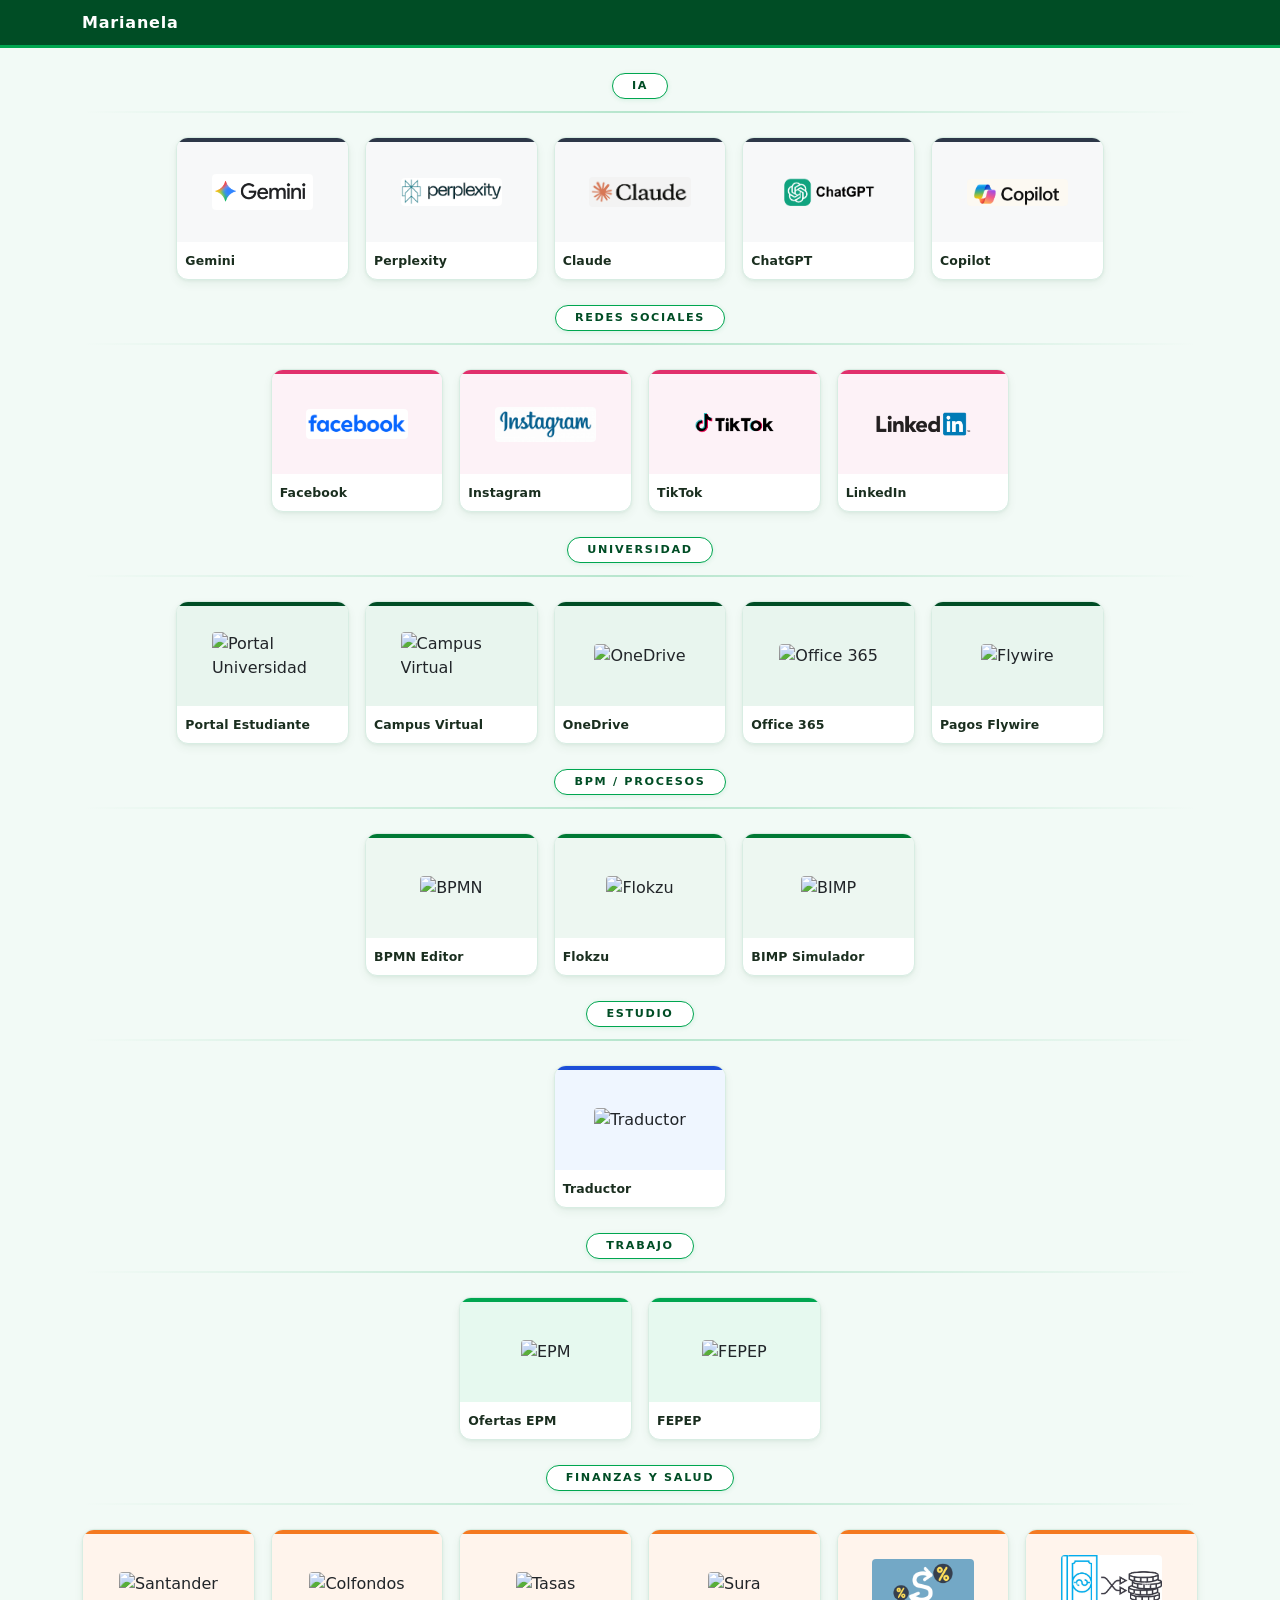
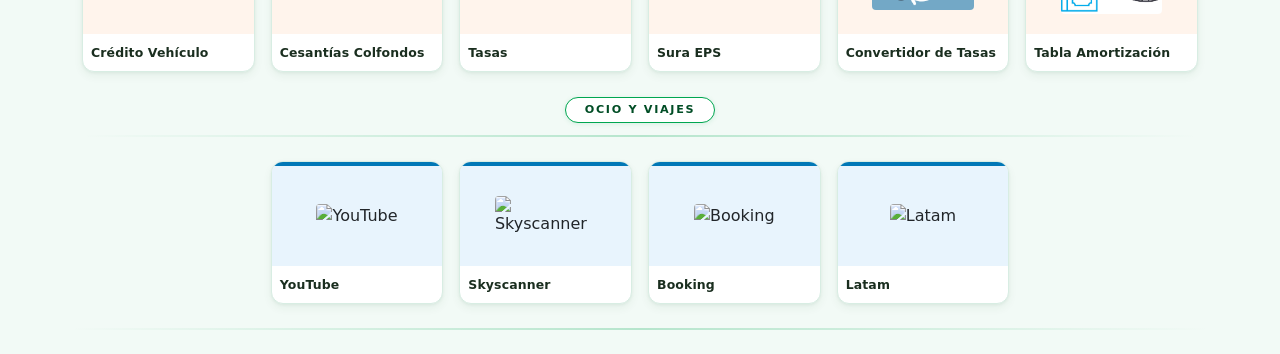
==== index.html @ f3ecce14 "Deploy Links Marianela to GitHub Pages Co-Authored-By: Claude Sonnet 4.6 <noreply@anthropic.com>" ====
<!DOCTYPE html>
<html lang="es">

<head>
    <meta charset="utf-8" />
    <meta name="viewport" content="width=device-width, initial-scale=1" />
    <title>Links Marianela</title>
    <link rel="stylesheet" href="https://cdn.jsdelivr.net/npm/bootstrap@5.2.2/dist/css/bootstrap.min.css"
        integrity="sha384-Zenh87qX5JnK2Jl0vWa8Ck2rdkQ2Bzep5IDxbcnCeuOxjzrPF/et3URy9Bv1WTRi"
        crossorigin="anonymous" />
    <link rel="stylesheet" href="estilos/estilos.css" />
</head>

<body>
    <header>
        <nav class="navbar bg-light">
            <div class="container">
                <a class="navbar-brand" href="#">
                    <h6>Marianela</h6>
                </a>
            </div>
        </nav>
    </header>

    <!-- 1. IA -->
    <div class="container">
        <div class="seccion-titulo text-center my-4">
            <h2>IA</h2>
            <hr class="separador">
        </div>
    </div>
    <div class="container">
        <div class="row g-3 justify-content-center seccion-ia">
            <div class="col-6 col-sm-4 col-md-3 col-lg-2">
                <div class="solucion">
                    <a target="_blank" href="https://gemini.google.com/app">
                        <div class="img-area"><img src="img/gemini.png" alt="Gemini" /></div>
                        <p>Gemini</p>
                    </a>
                </div>
            </div>
            <div class="col-6 col-sm-4 col-md-3 col-lg-2">
                <div class="solucion">
                    <a target="_blank" href="https://www.perplexity.ai/">
                        <div class="img-area"><img src="img/perplexity.png" alt="Perplexity" /></div>
                        <p>Perplexity</p>
                    </a>
                </div>
            </div>
            <div class="col-6 col-sm-4 col-md-3 col-lg-2">
                <div class="solucion">
                    <a target="_blank" href="https://claude.ai/new">
                        <div class="img-area"><img src="img/claude.png" alt="Claude" /></div>
                        <p>Claude</p>
                    </a>
                </div>
            </div>
            <div class="col-6 col-sm-4 col-md-3 col-lg-2">
                <div class="solucion">
                    <a target="_blank" href="https://chatgpt.com/">
                        <div class="img-area"><img src="img/chatgpt.png" alt="ChatGPT" /></div>
                        <p>ChatGPT</p>
                    </a>
                </div>
            </div>
            <div class="col-6 col-sm-4 col-md-3 col-lg-2">
                <div class="solucion">
                    <a target="_blank" href="https://m365.cloud.microsoft/chat/?fromcode=cmc&amp;redirectid=66C215AB0ACD4EC8BF19476D62A313FF&amp;auth=2&amp;internalredirect=CCM">
                        <div class="img-area"><img src="img/copilot.png" alt="Copilot" /></div>
                        <p>Copilot</p>
                    </a>
                </div>
            </div>
        </div>
    </div>

    <!-- 2. REDES SOCIALES -->
    <div class="container">
        <div class="seccion-titulo text-center my-4">
            <h2>Redes Sociales</h2>
            <hr class="separador">
        </div>
    </div>
    <div class="container">
        <div class="row g-3 justify-content-center seccion-redes">
            <div class="col-6 col-sm-4 col-md-3 col-lg-2">
                <div class="solucion">
                    <a target="_blank" href="https://www.facebook.com/">
                        <div class="img-area"><img src="img/facebook.png" alt="Facebook" /></div>
                        <p>Facebook</p>
                    </a>
                </div>
            </div>
            <div class="col-6 col-sm-4 col-md-3 col-lg-2">
                <div class="solucion">
                    <a target="_blank" href="https://www.instagram.com/">
                        <div class="img-area"><img src="img/instagram.png" alt="Instagram" /></div>
                        <p>Instagram</p>
                    </a>
                </div>
            </div>
            <div class="col-6 col-sm-4 col-md-3 col-lg-2">
                <div class="solucion">
                    <a target="_blank" href="https://www.tiktok.com/">
                        <div class="img-area"><img src="img/tiktok.png" alt="TikTok" /></div>
                        <p>TikTok</p>
                    </a>
                </div>
            </div>
            <div class="col-6 col-sm-4 col-md-3 col-lg-2">
                <div class="solucion">
                    <a target="_blank" href="https://www.linkedin.com/feed/">
                        <div class="img-area"><img src="img/linkedin.png" alt="LinkedIn" /></div>
                        <p>LinkedIn</p>
                    </a>
                </div>
            </div>
        </div>
    </div>

    <!-- 3. UNIVERSIDAD -->
    <div class="container">
        <div class="seccion-titulo text-center my-4">
            <h2>Universidad</h2>
            <hr class="separador">
        </div>
    </div>
    <div class="container">
        <div class="row g-3 justify-content-center seccion-universidad">
            <div class="col-6 col-sm-4 col-md-3 col-lg-2">
                <div class="solucion">
                    <a target="_blank" href="#">
                        <div class="img-area"><img src="img/portal.png" alt="Portal Universidad" /></div>
                        <p>Portal Estudiante</p>
                    </a>
                </div>
            </div>
            <div class="col-6 col-sm-4 col-md-3 col-lg-2">
                <div class="solucion">
                    <a target="_blank" href="#">
                        <div class="img-area"><img src="img/campus.png" alt="Campus Virtual" /></div>
                        <p>Campus Virtual</p>
                    </a>
                </div>
            </div>
            <div class="col-6 col-sm-4 col-md-3 col-lg-2">
                <div class="solucion">
                    <a target="_blank" href="#">
                        <div class="img-area"><img src="img/onedrive.png" alt="OneDrive" /></div>
                        <p>OneDrive</p>
                    </a>
                </div>
            </div>
            <div class="col-6 col-sm-4 col-md-3 col-lg-2">
                <div class="solucion">
                    <a target="_blank" href="https://login.microsoftonline.com/common/oauth2/v2.0/authorize?client_id=9199bf20-a13f-4107-85dc-02114787ef48&amp;scope=https%3A%2F%2Foutlook.office.com%2F.default%20openid%20profile%20offline_access&amp;redirect_uri=https%3A%2F%2Foutlook.office365.com%2Fmail%2F&amp;response_mode=fragment&amp;client_info=1&amp;prompt=select_account">
                        <div class="img-area"><img src="img/office365.png" alt="Office 365" /></div>
                        <p>Office 365</p>
                    </a>
                </div>
            </div>
            <div class="col-6 col-sm-4 col-md-3 col-lg-2">
                <div class="solucion">
                    <a target="_blank" href="https://app.flywire.com/">
                        <div class="img-area"><img src="img/flywire.png" alt="Flywire" /></div>
                        <p>Pagos Flywire</p>
                    </a>
                </div>
            </div>
        </div>
    </div>

    <!-- 3. BPM / PROCESOS -->
    <div class="container">
        <div class="seccion-titulo text-center my-4">
            <h2>BPM / Procesos</h2>
            <hr class="separador">
        </div>
    </div>
    <div class="container">
        <div class="row g-3 justify-content-center seccion-bpm">
            <div class="col-6 col-sm-4 col-md-3 col-lg-2">
                <div class="solucion">
                    <a target="_blank" href="https://demo.bpmn.io/">
                        <div class="img-area"><img src="img/bpmn.png" alt="BPMN" /></div>
                        <p>BPMN Editor</p>
                    </a>
                </div>
            </div>
            <div class="col-6 col-sm-4 col-md-3 col-lg-2">
                <div class="solucion">
                    <a target="_blank" href="https://app.flokzu.com/">
                        <div class="img-area"><img src="img/flokzu.png" alt="Flokzu" /></div>
                        <p>Flokzu</p>
                    </a>
                </div>
            </div>
            <div class="col-6 col-sm-4 col-md-3 col-lg-2">
                <div class="solucion">
                    <a target="_blank" href="https://bimp.cs.ut.ee/">
                        <div class="img-area"><img src="img/bimp.png" alt="BIMP" /></div>
                        <p>BIMP Simulador</p>
                    </a>
                </div>
            </div>
        </div>
    </div>

    <!-- 4. ESTUDIO -->
    <div class="container">
        <div class="seccion-titulo text-center my-4">
            <h2>Estudio</h2>
            <hr class="separador">
        </div>
    </div>
    <div class="container">
        <div class="row g-3 justify-content-center seccion-estudio">
            <div class="col-6 col-sm-4 col-md-3 col-lg-2">
                <div class="solucion">
                    <a target="_blank" href="https://translate.google.com/?sl=en&amp;tl=es&amp;op=translate">
                        <div class="img-area"><img src="img/traductor.png" alt="Traductor" /></div>
                        <p>Traductor</p>
                    </a>
                </div>
            </div>
        </div>
    </div>

    <!-- 5. TRABAJO -->
    <div class="container">
        <div class="seccion-titulo text-center my-4">
            <h2>Trabajo</h2>
            <hr class="separador">
        </div>
    </div>
    <div class="container">
        <div class="row g-3 justify-content-center seccion-trabajo">
            <div class="col-6 col-sm-4 col-md-3 col-lg-2">
                <div class="solucion">
                    <a target="_blank" href="https://hbcp.fa.us2.oraclecloud.com/hcmUI/CandidateExperience/es/sites/CX_1/jobs?mode=location">
                        <div class="img-area"><img src="img/epm.png" alt="EPM" /></div>
                        <p>Ofertas EPM</p>
                    </a>
                </div>
            </div>
            <div class="col-6 col-sm-4 col-md-3 col-lg-2">
                <div class="solucion">
                    <a target="_blank" href="https://www.fepep.com.co/mis-transacciones/portal-privado">
                        <div class="img-area"><img src="img/fepep.png" alt="FEPEP" /></div>
                        <p>FEPEP</p>
                    </a>
                </div>
            </div>
        </div>
    </div>

    <!-- 6. FINANZAS Y SALUD -->
    <div class="container">
        <div class="seccion-titulo text-center my-4">
            <h2>Finanzas y Salud</h2>
            <hr class="separador">
        </div>
    </div>
    <div class="container">
        <div class="row g-3 justify-content-center seccion-finanzas">
            <div class="col-6 col-sm-4 col-md-3 col-lg-2">
                <div class="solucion">
                    <a target="_blank" href="https://www.santanderconsumer.com.co/">
                        <div class="img-area"><img src="img/santander.png" alt="Santander" /></div>
                        <p>Crédito Vehículo</p>
                    </a>
                </div>
            </div>
            <div class="col-6 col-sm-4 col-md-3 col-lg-2">
                <div class="solucion">
                    <a target="_blank" href="https://www.colfondos.com.co/dxp/acceso-de-usuarios">
                        <div class="img-area"><img src="img/colfondos.png" alt="Colfondos" /></div>
                        <p>Cesantías Colfondos</p>
                    </a>
                </div>
            </div>
            <div class="col-6 col-sm-4 col-md-3 col-lg-2">
                <div class="solucion">
                    <a target="_blank" href="https://www.google.com/search?q=tasa+dolar">
                        <div class="img-area"><img src="img/tasas.png" alt="Tasas" /></div>
                        <p>Tasas</p>
                    </a>
                </div>
            </div>
            <div class="col-6 col-sm-4 col-md-3 col-lg-2">
                <div class="solucion">
                    <a target="_blank" href="https://login.sura.com/sso/servicelogin.aspx?continueTo=https%3A%2F%2Fportaleeps.epssura.com%2FServiciosUnClick%2F&amp;service=epssura">
                        <div class="img-area"><img src="img/sura.png" alt="Sura" /></div>
                        <p>Sura EPS</p>
                    </a>
                </div>
            </div>
            <div class="col-6 col-sm-4 col-md-3 col-lg-2">
                <div class="solucion">
                    <a target="_blank" href="https://insolvenciacolombia.com/tasa_interes-htm/">
                        <div class="img-area"><img src="img/convertidor-tasas.png" alt="Convertidor de tasas" /></div>
                        <p>Convertidor de Tasas</p>
                    </a>
                </div>
            </div>
            <div class="col-6 col-sm-4 col-md-3 col-lg-2">
                <div class="solucion">
                    <a target="_blank" href="https://www.dinkytown.net/java/SPSimpleLoan.html">
                        <div class="img-area"><img src="img/amortizacion.jpg" alt="Tabla de amortización" /></div>
                        <p>Tabla Amortización</p>
                    </a>
                </div>
            </div>
        </div>
    </div>

    <!-- 7. OCIO Y VIAJES -->
    <div class="container">
        <div class="seccion-titulo text-center my-4">
            <h2>Ocio y Viajes</h2>
            <hr class="separador">
        </div>
    </div>
    <div class="container">
        <div class="row g-3 justify-content-center seccion-ocio">
            <div class="col-6 col-sm-4 col-md-3 col-lg-2">
                <div class="solucion">
                    <a target="_blank" href="https://www.youtube.com/">
                        <div class="img-area"><img src="img/youtube.png" alt="YouTube" /></div>
                        <p>YouTube</p>
                    </a>
                </div>
            </div>
            <div class="col-6 col-sm-4 col-md-3 col-lg-2">
                <div class="solucion">
                    <a target="_blank" href="https://www.skyscanner.com/">
                        <div class="img-area"><img src="img/skyscanner.png" alt="Skyscanner" /></div>
                        <p>Skyscanner</p>
                    </a>
                </div>
            </div>
            <div class="col-6 col-sm-4 col-md-3 col-lg-2">
                <div class="solucion">
                    <a target="_blank" href="https://www.booking.com/">
                        <div class="img-area"><img src="img/booking.png" alt="Booking" /></div>
                        <p>Booking</p>
                    </a>
                </div>
            </div>
            <div class="col-6 col-sm-4 col-md-3 col-lg-2">
                <div class="solucion">
                    <a target="_blank" href="https://www.latamairlines.com/co/es">
                        <div class="img-area"><img src="img/latam.png" alt="Latam" /></div>
                        <p>Latam</p>
                    </a>
                </div>
            </div>
        </div>
    </div>

    <hr class="separador container my-4">

    <script src="https://cdn.jsdelivr.net/npm/bootstrap@5.2.2/dist/js/bootstrap.bundle.min.js"
        integrity="sha384-OERcA2EqjJCMA+/3y+gxIOqMEjwtxJY7qPCqsdltbNJuaOe923+mo//f6V8Qbsw3"
        crossorigin="anonymous"></script>
</body>

</html>
---- estilos/estilos.css ----
/* ── Variables EPM ── */
:root {
    --epm-green:      #00a650;
    --epm-dark:       #004d25;
    --epm-mid:        #007934;
    --epm-orange:     #f47920;
    --epm-light-bg:   #f2faf6;
    --epm-card-bg:    #ffffff;
    --epm-border:     #d8ede3;
    --epm-text:       #1a2e1f;
    --epm-text-soft:  #4b6e57;
}

/* ── Layout base ── */
body {
    background-color: var(--epm-light-bg);
    font-family: 'Segoe UI', system-ui, sans-serif;
}

/* ── Navbar ── */
.navbar {
    background-color: var(--epm-dark) !important;
    border-bottom: 3px solid var(--epm-green);
}

.navbar-brand h6 {
    color: #ffffff;
    font-weight: 700;
    font-size: 1rem;
    letter-spacing: 0.05em;
    margin: 0;
}

/* ── Section title ── */
.seccion-titulo {
    position: relative;
}

.seccion-titulo h2 {
    display: inline-block;
    font-size: 0.7rem;
    font-weight: 700;
    color: var(--epm-dark);
    text-transform: uppercase;
    letter-spacing: 0.15em;
    margin-bottom: 0.75rem;
    background: #ffffff;
    padding: 0.35rem 1.2rem;
    border-radius: 20px;
    border: 1.5px solid var(--epm-green);
    box-shadow: 0 1px 5px rgba(0, 166, 80, 0.12);
}

.separador {
    height: 2px;
    background: linear-gradient(to right, transparent, var(--epm-green), transparent);
    border: none;
    margin: 0 auto;
}

/* ── Card base ── */
.solucion {
    background: var(--epm-card-bg);
    border: 1px solid var(--epm-border);
    border-radius: 12px;
    overflow: hidden;
    height: 100%;
    box-shadow: 0 1px 3px rgba(0, 77, 37, 0.06), 0 4px 10px rgba(0, 77, 37, 0.06);
    transition: transform 0.25s ease, box-shadow 0.25s ease;
    position: relative;
}

/* Barra de color superior */
.solucion::before {
    content: '';
    display: block;
    height: 4px;
    background: var(--accent, var(--epm-green));
}

.solucion:hover {
    transform: translateY(-6px);
}

.solucion a {
    display: flex;
    flex-direction: column;
    text-decoration: none;
    color: inherit;
    height: 100%;
}

.solucion a .img-area {
    display: flex;
    align-items: center;
    justify-content: center;
    height: 100px;
    padding: 1.1rem;
    background: var(--img-bg, #f0faf5);
}

.solucion img {
    max-width: 75%;
    max-height: 100%;
    object-fit: contain;
    border-radius: 4px;
}

.solucion p {
    margin: 0;
    padding: 0.65rem 0.5rem;
    font-weight: 600;
    color: var(--epm-text);
    font-size: 0.78rem;
    letter-spacing: 0.01em;
    line-height: 1.3;
}

/* ── Colores por sección (paleta EPM) ── */

/* UNIVERSIDAD — verde oscuro */
.seccion-universidad .solucion        { --accent: #004d25; --img-bg: #e8f5ee; }
.seccion-universidad .solucion:hover  { box-shadow: 0 10px 28px rgba(0, 77, 37, 0.2); }

/* REDES SOCIALES — rosa/fucsia */
.seccion-redes .solucion              { --accent: #e1306c; --img-bg: #fdf2f7; }
.seccion-redes .solucion:hover        { box-shadow: 0 10px 28px rgba(225, 48, 108, 0.22); }

/* IA — gris carbón neutro */
.seccion-ia .solucion                 { --accent: #2d3748; --img-bg: #f7f8f9; }
.seccion-ia .solucion:hover           { box-shadow: 0 10px 28px rgba(45, 55, 72, 0.18); }

/* BPM — verde medio */
.seccion-bpm .solucion                { --accent: #007934; --img-bg: #edf7f1; }
.seccion-bpm .solucion:hover          { box-shadow: 0 10px 28px rgba(0, 121, 52, 0.2); }

/* ESTUDIO — azul académico */
.seccion-estudio .solucion            { --accent: #1d4ed8; --img-bg: #eff6ff; }
.seccion-estudio .solucion:hover      { box-shadow: 0 10px 28px rgba(29, 78, 216, 0.22); }

/* TRABAJO — verde primario EPM */
.seccion-trabajo .solucion            { --accent: #00a650; --img-bg: #e6f9ef; }
.seccion-trabajo .solucion:hover      { box-shadow: 0 10px 28px rgba(0, 166, 80, 0.2); }

/* FINANZAS Y SALUD — naranja EPM */
.seccion-finanzas .solucion           { --accent: #f47920; --img-bg: #fff4ec; }
.seccion-finanzas .solucion:hover     { box-shadow: 0 10px 28px rgba(244, 121, 32, 0.22); }

/* OCIO Y VIAJES — azul complementario */
.seccion-ocio .solucion               { --accent: #0077b6; --img-bg: #e8f4fd; }
.seccion-ocio .solucion:hover         { box-shadow: 0 10px 28px rgba(0, 119, 182, 0.2); }

/* ── Responsive móvil ── */
@media (max-width: 575px) {
    .solucion a .img-area {
        height: 75px;
        padding: 0.7rem;
    }

    .solucion p {
        font-size: 0.72rem;
        padding: 0.5rem 0.3rem;
    }

    .seccion-titulo h2 {
        font-size: 0.62rem;
    }
}
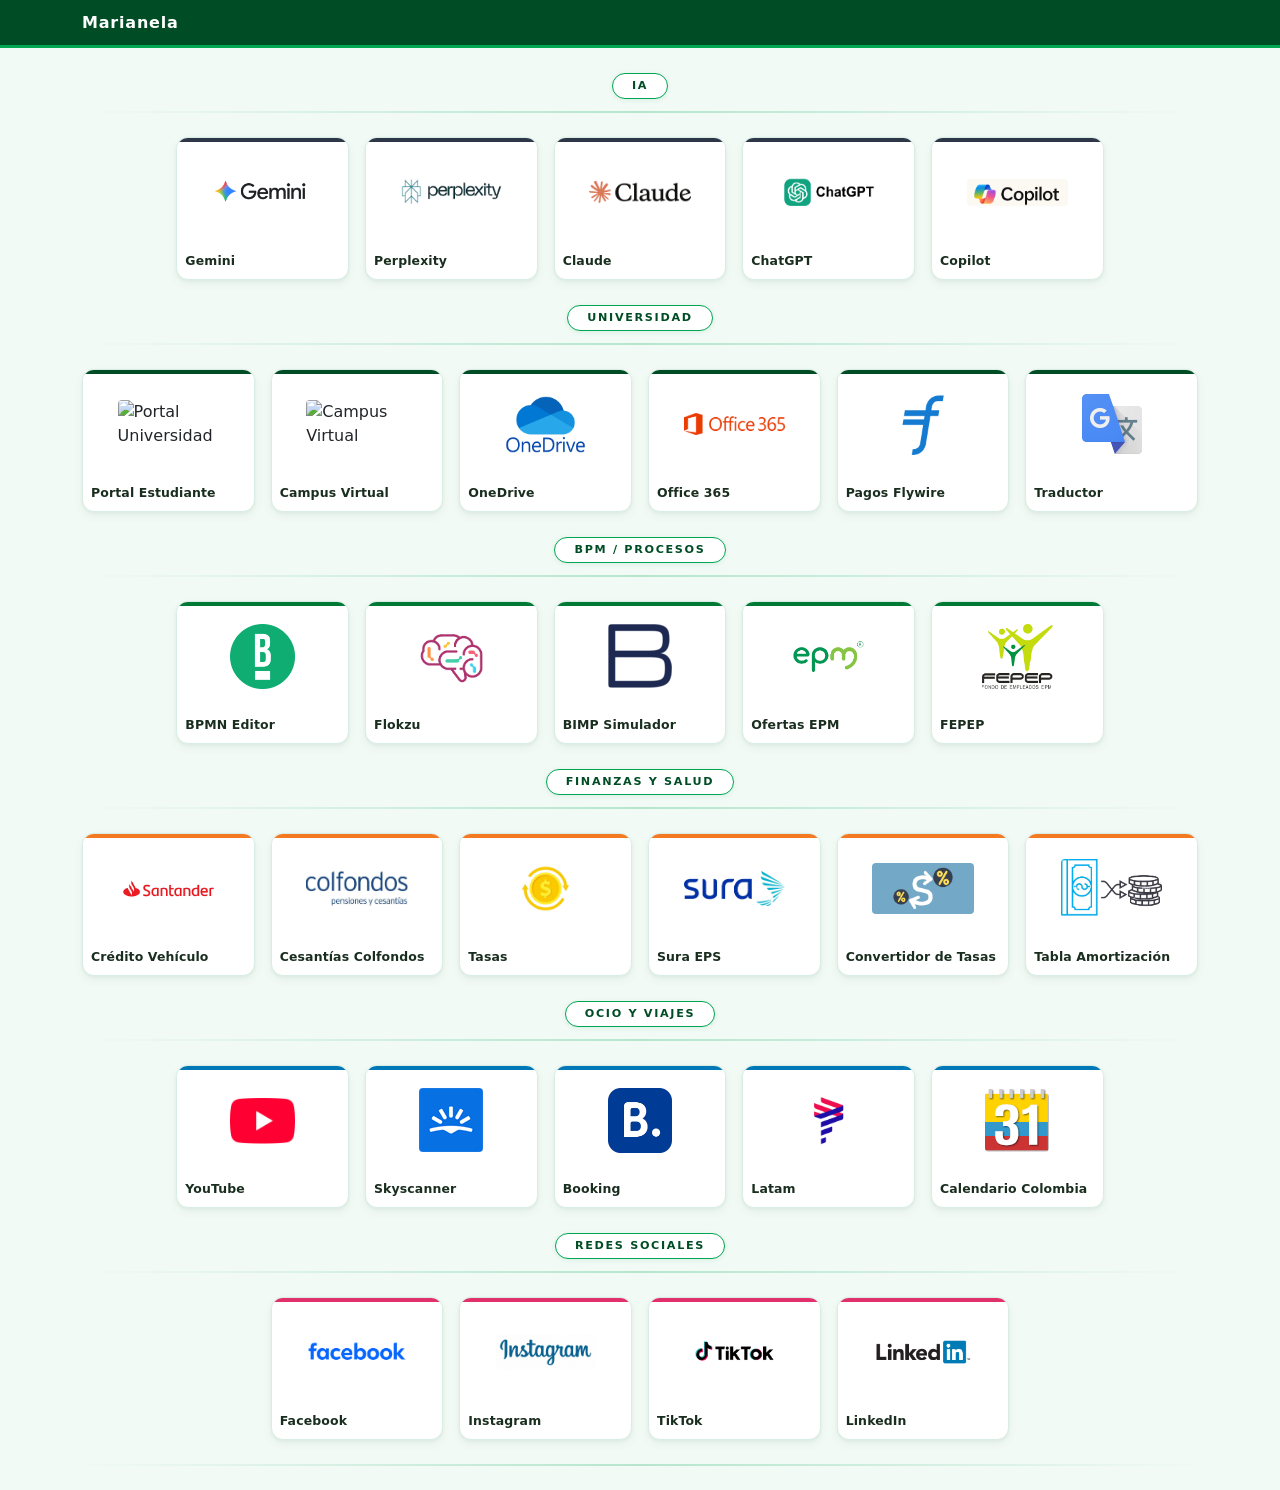
==== commit 1b3a1110: "Update gh-pages: reorganize sections, new images, white bg cards Co-Authored-By: Claude Sonnet 4.6 <" ====
--- a/index.html
+++ b/index.html
@@ -50,7 +50,7 @@
             <div class="col-6 col-sm-4 col-md-3 col-lg-2">
                 <div class="solucion">
                     <a target="_blank" href="https://claude.ai/new">
-                        <div class="img-area"><img src="img/claude.png" alt="Claude" /></div>
+                        <div class="img-area"><img src="img/claude.png" alt="Claude" width=100% /></div>
                         <p>Claude</p>
                     </a>
                 </div>
@@ -74,7 +74,231 @@
         </div>
     </div>
 
-    <!-- 2. REDES SOCIALES -->
+    <!-- 2. UNIVERSIDAD -->
+    <div class="container">
+        <div class="seccion-titulo text-center my-4">
+            <h2>Universidad</h2>
+            <hr class="separador">
+        </div>
+    </div>
+    <div class="container">
+        <div class="row g-3 justify-content-center seccion-universidad">
+            <div class="col-6 col-sm-4 col-md-3 col-lg-2">
+                <div class="solucion">
+                    <a target="_blank" href="#">
+                        <div class="img-area"><img src="img/portal.png" alt="Portal Universidad" /></div>
+                        <p>Portal Estudiante</p>
+                    </a>
+                </div>
+            </div>
+            <div class="col-6 col-sm-4 col-md-3 col-lg-2">
+                <div class="solucion">
+                    <a target="_blank" href="#">
+                        <div class="img-area"><img src="img/campus.png" alt="Campus Virtual" /></div>
+                        <p>Campus Virtual</p>
+                    </a>
+                </div>
+            </div>
+            <div class="col-6 col-sm-4 col-md-3 col-lg-2">
+                <div class="solucion">
+                    <a target="_blank" href="#">
+                        <div class="img-area"><img src="img/onedrive.png" alt="OneDrive" /></div>
+                        <p>OneDrive</p>
+                    </a>
+                </div>
+            </div>
+            <div class="col-6 col-sm-4 col-md-3 col-lg-2">
+                <div class="solucion">
+                    <a target="_blank" href="https://login.microsoftonline.com/common/oauth2/v2.0/authorize?client_id=9199bf20-a13f-4107-85dc-02114787ef48&amp;scope=https%3A%2F%2Foutlook.office.com%2F.default%20openid%20profile%20offline_access&amp;redirect_uri=https%3A%2F%2Foutlook.office365.com%2Fmail%2F&amp;response_mode=fragment&amp;client_info=1&amp;prompt=select_account">
+                        <div class="img-area"><img src="img/office365.png" alt="Office 365" /></div>
+                        <p>Office 365</p>
+                    </a>
+                </div>
+            </div>
+            <div class="col-6 col-sm-4 col-md-3 col-lg-2">
+                <div class="solucion">
+                    <a target="_blank" href="https://app.flywire.com/">
+                        <div class="img-area"><img src="img/flywire.png" alt="Flywire" /></div>
+                        <p>Pagos Flywire</p>
+                    </a>
+                </div>
+            </div>
+            <div class="col-6 col-sm-4 col-md-3 col-lg-2">
+                <div class="solucion">
+                    <a target="_blank" href="https://translate.google.com/?sl=en&amp;tl=es&amp;op=translate">
+                        <div class="img-area"><img src="img/traductor.png" alt="Traductor" /></div>
+                        <p>Traductor</p>
+                    </a>
+                </div>
+            </div>
+        </div>
+    </div>
+
+    <!-- 3. BPM / PROCESOS -->
+    <div class="container">
+        <div class="seccion-titulo text-center my-4">
+            <h2>BPM / Procesos</h2>
+            <hr class="separador">
+        </div>
+    </div>
+    <div class="container">
+        <div class="row g-3 justify-content-center seccion-bpm">
+            <div class="col-6 col-sm-4 col-md-3 col-lg-2">
+                <div class="solucion">
+                    <a target="_blank" href="https://demo.bpmn.io/">
+                        <div class="img-area"><img src="img/bpmn.png" alt="BPMN" /></div>
+                        <p>BPMN Editor</p>
+                    </a>
+                </div>
+            </div>
+            <div class="col-6 col-sm-4 col-md-3 col-lg-2">
+                <div class="solucion">
+                    <a target="_blank" href="https://app.flokzu.com/">
+                        <div class="img-area"><img src="img/flokzu.png" alt="Flokzu" /></div>
+                        <p>Flokzu</p>
+                    </a>
+                </div>
+            </div>
+            <div class="col-6 col-sm-4 col-md-3 col-lg-2">
+                <div class="solucion">
+                    <a target="_blank" href="https://bimp.cs.ut.ee/">
+                        <div class="img-area"><img src="img/bimp.png" alt="BIMP" /></div>
+                        <p>BIMP Simulador</p>
+                    </a>
+                </div>
+            </div>
+            <div class="col-6 col-sm-4 col-md-3 col-lg-2">
+                <div class="solucion">
+                    <a target="_blank" href="https://hbcp.fa.us2.oraclecloud.com/hcmUI/CandidateExperience/es/sites/CX_1/jobs?mode=location">
+                        <div class="img-area"><img src="img/epm.png" alt="EPM" /></div>
+                        <p>Ofertas EPM</p>
+                    </a>
+                </div>
+            </div>
+            <div class="col-6 col-sm-4 col-md-3 col-lg-2">
+                <div class="solucion">
+                    <a target="_blank" href="https://www.fepep.com.co/mis-transacciones/portal-privado">
+                        <div class="img-area"><img src="img/fepep.png" alt="FEPEP" /></div>
+                        <p>FEPEP</p>
+                    </a>
+                </div>
+            </div>
+        </div>
+    </div>
+
+    <!-- 4. FINANZAS Y SALUD -->
+    <div class="container">
+        <div class="seccion-titulo text-center my-4">
+            <h2>Finanzas y Salud</h2>
+            <hr class="separador">
+        </div>
+    </div>
+    <div class="container">
+        <div class="row g-3 justify-content-center seccion-finanzas">
+            <div class="col-6 col-sm-4 col-md-3 col-lg-2">
+                <div class="solucion">
+                    <a target="_blank" href="https://www.santanderconsumer.com.co/">
+                        <div class="img-area"><img src="img/creditovehiculo.png" alt="Crédito Vehículo" /></div>
+                        <p>Crédito Vehículo</p>
+                    </a>
+                </div>
+            </div>
+            <div class="col-6 col-sm-4 col-md-3 col-lg-2">
+                <div class="solucion">
+                    <a target="_blank" href="https://www.colfondos.com.co/dxp/acceso-de-usuarios">
+                        <div class="img-area"><img src="img/colfondos2.png" alt="Colfondos" /></div>
+                        <p>Cesantías Colfondos</p>
+                    </a>
+                </div>
+            </div>
+            <div class="col-6 col-sm-4 col-md-3 col-lg-2">
+                <div class="solucion">
+                    <a target="_blank" href="https://www.google.com/search?q=tasa+dolar">
+                        <div class="img-area"><img src="img/dolar.png" alt="Tasas" /></div>
+                        <p>Tasas</p>
+                    </a>
+                </div>
+            </div>
+            <div class="col-6 col-sm-4 col-md-3 col-lg-2">
+                <div class="solucion">
+                    <a target="_blank" href="https://login.sura.com/sso/servicelogin.aspx?continueTo=https%3A%2F%2Fportaleeps.epssura.com%2FServiciosUnClick%2F&amp;service=epssura">
+                        <div class="img-area"><img src="img/sura.png" alt="Sura" /></div>
+                        <p>Sura EPS</p>
+                    </a>
+                </div>
+            </div>
+            <div class="col-6 col-sm-4 col-md-3 col-lg-2">
+                <div class="solucion">
+                    <a target="_blank" href="https://insolvenciacolombia.com/tasa_interes-htm/">
+                        <div class="img-area"><img src="img/convertidor-tasas.png" alt="Convertidor de tasas" /></div>
+                        <p>Convertidor de Tasas</p>
+                    </a>
+                </div>
+            </div>
+            <div class="col-6 col-sm-4 col-md-3 col-lg-2">
+                <div class="solucion">
+                    <a target="_blank" href="https://www.dinkytown.net/java/SPSimpleLoan.html">
+                        <div class="img-area"><img src="img/amortizacion.jpg" alt="Tabla de amortización" /></div>
+                        <p>Tabla Amortización</p>
+                    </a>
+                </div>
+            </div>
+        </div>
+    </div>
+
+    <!-- 5. OCIO Y VIAJES -->
+    <div class="container">
+        <div class="seccion-titulo text-center my-4">
+            <h2>Ocio y Viajes</h2>
+            <hr class="separador">
+        </div>
+    </div>
+    <div class="container">
+        <div class="row g-3 justify-content-center seccion-ocio">
+            <div class="col-6 col-sm-4 col-md-3 col-lg-2">
+                <div class="solucion">
+                    <a target="_blank" href="https://www.youtube.com/">
+                        <div class="img-area"><img src="img/youtube.png" alt="YouTube" /></div>
+                        <p>YouTube</p>
+                    </a>
+                </div>
+            </div>
+            <div class="col-6 col-sm-4 col-md-3 col-lg-2">
+                <div class="solucion">
+                    <a target="_blank" href="https://www.skyscanner.com/">
+                        <div class="img-area"><img src="img/skyscanner.png" alt="Skyscanner" /></div>
+                        <p>Skyscanner</p>
+                    </a>
+                </div>
+            </div>
+            <div class="col-6 col-sm-4 col-md-3 col-lg-2">
+                <div class="solucion">
+                    <a target="_blank" href="https://www.booking.com/">
+                        <div class="img-area"><img src="img/booking.png" alt="Booking" /></div>
+                        <p>Booking</p>
+                    </a>
+                </div>
+            </div>
+            <div class="col-6 col-sm-4 col-md-3 col-lg-2">
+                <div class="solucion">
+                    <a target="_blank" href="https://www.latamairlines.com/co/es">
+                        <div class="img-area"><img src="img/latam.png" alt="Latam" /></div>
+                        <p>Latam</p>
+                    </a>
+                </div>
+            </div>
+            <div class="col-6 col-sm-4 col-md-3 col-lg-2">
+                <div class="solucion">
+                    <a target="_blank" href="https://www.calendario-colombia.com/calendario-2026">
+                        <div class="img-area"><img src="img/calendario.png" alt="Calendario Colombia" /></div>
+                        <p>Calendario Colombia</p>
+                    </a>
+                </div>
+            </div>
+        </div>
+    </div>
+
+    <!-- 6. REDES SOCIALES -->
     <div class="container">
         <div class="seccion-titulo text-center my-4">
             <h2>Redes Sociales</h2>
@@ -112,246 +336,6 @@
                     <a target="_blank" href="https://www.linkedin.com/feed/">
                         <div class="img-area"><img src="img/linkedin.png" alt="LinkedIn" /></div>
                         <p>LinkedIn</p>
-                    </a>
-                </div>
-            </div>
-        </div>
-    </div>
-
-    <!-- 3. UNIVERSIDAD -->
-    <div class="container">
-        <div class="seccion-titulo text-center my-4">
-            <h2>Universidad</h2>
-            <hr class="separador">
-        </div>
-    </div>
-    <div class="container">
-        <div class="row g-3 justify-content-center seccion-universidad">
-            <div class="col-6 col-sm-4 col-md-3 col-lg-2">
-                <div class="solucion">
-                    <a target="_blank" href="#">
-                        <div class="img-area"><img src="img/portal.png" alt="Portal Universidad" /></div>
-                        <p>Portal Estudiante</p>
-                    </a>
-                </div>
-            </div>
-            <div class="col-6 col-sm-4 col-md-3 col-lg-2">
-                <div class="solucion">
-                    <a target="_blank" href="#">
-                        <div class="img-area"><img src="img/campus.png" alt="Campus Virtual" /></div>
-                        <p>Campus Virtual</p>
-                    </a>
-                </div>
-            </div>
-            <div class="col-6 col-sm-4 col-md-3 col-lg-2">
-                <div class="solucion">
-                    <a target="_blank" href="#">
-                        <div class="img-area"><img src="img/onedrive.png" alt="OneDrive" /></div>
-                        <p>OneDrive</p>
-                    </a>
-                </div>
-            </div>
-            <div class="col-6 col-sm-4 col-md-3 col-lg-2">
-                <div class="solucion">
-                    <a target="_blank" href="https://login.microsoftonline.com/common/oauth2/v2.0/authorize?client_id=9199bf20-a13f-4107-85dc-02114787ef48&amp;scope=https%3A%2F%2Foutlook.office.com%2F.default%20openid%20profile%20offline_access&amp;redirect_uri=https%3A%2F%2Foutlook.office365.com%2Fmail%2F&amp;response_mode=fragment&amp;client_info=1&amp;prompt=select_account">
-                        <div class="img-area"><img src="img/office365.png" alt="Office 365" /></div>
-                        <p>Office 365</p>
-                    </a>
-                </div>
-            </div>
-            <div class="col-6 col-sm-4 col-md-3 col-lg-2">
-                <div class="solucion">
-                    <a target="_blank" href="https://app.flywire.com/">
-                        <div class="img-area"><img src="img/flywire.png" alt="Flywire" /></div>
-                        <p>Pagos Flywire</p>
-                    </a>
-                </div>
-            </div>
-        </div>
-    </div>
-
-    <!-- 3. BPM / PROCESOS -->
-    <div class="container">
-        <div class="seccion-titulo text-center my-4">
-            <h2>BPM / Procesos</h2>
-            <hr class="separador">
-        </div>
-    </div>
-    <div class="container">
-        <div class="row g-3 justify-content-center seccion-bpm">
-            <div class="col-6 col-sm-4 col-md-3 col-lg-2">
-                <div class="solucion">
-                    <a target="_blank" href="https://demo.bpmn.io/">
-                        <div class="img-area"><img src="img/bpmn.png" alt="BPMN" /></div>
-                        <p>BPMN Editor</p>
-                    </a>
-                </div>
-            </div>
-            <div class="col-6 col-sm-4 col-md-3 col-lg-2">
-                <div class="solucion">
-                    <a target="_blank" href="https://app.flokzu.com/">
-                        <div class="img-area"><img src="img/flokzu.png" alt="Flokzu" /></div>
-                        <p>Flokzu</p>
-                    </a>
-                </div>
-            </div>
-            <div class="col-6 col-sm-4 col-md-3 col-lg-2">
-                <div class="solucion">
-                    <a target="_blank" href="https://bimp.cs.ut.ee/">
-                        <div class="img-area"><img src="img/bimp.png" alt="BIMP" /></div>
-                        <p>BIMP Simulador</p>
-                    </a>
-                </div>
-            </div>
-        </div>
-    </div>
-
-    <!-- 4. ESTUDIO -->
-    <div class="container">
-        <div class="seccion-titulo text-center my-4">
-            <h2>Estudio</h2>
-            <hr class="separador">
-        </div>
-    </div>
-    <div class="container">
-        <div class="row g-3 justify-content-center seccion-estudio">
-            <div class="col-6 col-sm-4 col-md-3 col-lg-2">
-                <div class="solucion">
-                    <a target="_blank" href="https://translate.google.com/?sl=en&amp;tl=es&amp;op=translate">
-                        <div class="img-area"><img src="img/traductor.png" alt="Traductor" /></div>
-                        <p>Traductor</p>
-                    </a>
-                </div>
-            </div>
-        </div>
-    </div>
-
-    <!-- 5. TRABAJO -->
-    <div class="container">
-        <div class="seccion-titulo text-center my-4">
-            <h2>Trabajo</h2>
-            <hr class="separador">
-        </div>
-    </div>
-    <div class="container">
-        <div class="row g-3 justify-content-center seccion-trabajo">
-            <div class="col-6 col-sm-4 col-md-3 col-lg-2">
-                <div class="solucion">
-                    <a target="_blank" href="https://hbcp.fa.us2.oraclecloud.com/hcmUI/CandidateExperience/es/sites/CX_1/jobs?mode=location">
-                        <div class="img-area"><img src="img/epm.png" alt="EPM" /></div>
-                        <p>Ofertas EPM</p>
-                    </a>
-                </div>
-            </div>
-            <div class="col-6 col-sm-4 col-md-3 col-lg-2">
-                <div class="solucion">
-                    <a target="_blank" href="https://www.fepep.com.co/mis-transacciones/portal-privado">
-                        <div class="img-area"><img src="img/fepep.png" alt="FEPEP" /></div>
-                        <p>FEPEP</p>
-                    </a>
-                </div>
-            </div>
-        </div>
-    </div>
-
-    <!-- 6. FINANZAS Y SALUD -->
-    <div class="container">
-        <div class="seccion-titulo text-center my-4">
-            <h2>Finanzas y Salud</h2>
-            <hr class="separador">
-        </div>
-    </div>
-    <div class="container">
-        <div class="row g-3 justify-content-center seccion-finanzas">
-            <div class="col-6 col-sm-4 col-md-3 col-lg-2">
-                <div class="solucion">
-                    <a target="_blank" href="https://www.santanderconsumer.com.co/">
-                        <div class="img-area"><img src="img/santander.png" alt="Santander" /></div>
-                        <p>Crédito Vehículo</p>
-                    </a>
-                </div>
-            </div>
-            <div class="col-6 col-sm-4 col-md-3 col-lg-2">
-                <div class="solucion">
-                    <a target="_blank" href="https://www.colfondos.com.co/dxp/acceso-de-usuarios">
-                        <div class="img-area"><img src="img/colfondos.png" alt="Colfondos" /></div>
-                        <p>Cesantías Colfondos</p>
-                    </a>
-                </div>
-            </div>
-            <div class="col-6 col-sm-4 col-md-3 col-lg-2">
-                <div class="solucion">
-                    <a target="_blank" href="https://www.google.com/search?q=tasa+dolar">
-                        <div class="img-area"><img src="img/tasas.png" alt="Tasas" /></div>
-                        <p>Tasas</p>
-                    </a>
-                </div>
-            </div>
-            <div class="col-6 col-sm-4 col-md-3 col-lg-2">
-                <div class="solucion">
-                    <a target="_blank" href="https://login.sura.com/sso/servicelogin.aspx?continueTo=https%3A%2F%2Fportaleeps.epssura.com%2FServiciosUnClick%2F&amp;service=epssura">
-                        <div class="img-area"><img src="img/sura.png" alt="Sura" /></div>
-                        <p>Sura EPS</p>
-                    </a>
-                </div>
-            </div>
-            <div class="col-6 col-sm-4 col-md-3 col-lg-2">
-                <div class="solucion">
-                    <a target="_blank" href="https://insolvenciacolombia.com/tasa_interes-htm/">
-                        <div class="img-area"><img src="img/convertidor-tasas.png" alt="Convertidor de tasas" /></div>
-                        <p>Convertidor de Tasas</p>
-                    </a>
-                </div>
-            </div>
-            <div class="col-6 col-sm-4 col-md-3 col-lg-2">
-                <div class="solucion">
-                    <a target="_blank" href="https://www.dinkytown.net/java/SPSimpleLoan.html">
-                        <div class="img-area"><img src="img/amortizacion.jpg" alt="Tabla de amortización" /></div>
-                        <p>Tabla Amortización</p>
-                    </a>
-                </div>
-            </div>
-        </div>
-    </div>
-
-    <!-- 7. OCIO Y VIAJES -->
-    <div class="container">
-        <div class="seccion-titulo text-center my-4">
-            <h2>Ocio y Viajes</h2>
-            <hr class="separador">
-        </div>
-    </div>
-    <div class="container">
-        <div class="row g-3 justify-content-center seccion-ocio">
-            <div class="col-6 col-sm-4 col-md-3 col-lg-2">
-                <div class="solucion">
-                    <a target="_blank" href="https://www.youtube.com/">
-                        <div class="img-area"><img src="img/youtube.png" alt="YouTube" /></div>
-                        <p>YouTube</p>
-                    </a>
-                </div>
-            </div>
-            <div class="col-6 col-sm-4 col-md-3 col-lg-2">
-                <div class="solucion">
-                    <a target="_blank" href="https://www.skyscanner.com/">
-                        <div class="img-area"><img src="img/skyscanner.png" alt="Skyscanner" /></div>
-                        <p>Skyscanner</p>
-                    </a>
-                </div>
-            </div>
-            <div class="col-6 col-sm-4 col-md-3 col-lg-2">
-                <div class="solucion">
-                    <a target="_blank" href="https://www.booking.com/">
-                        <div class="img-area"><img src="img/booking.png" alt="Booking" /></div>
-                        <p>Booking</p>
-                    </a>
-                </div>
-            </div>
-            <div class="col-6 col-sm-4 col-md-3 col-lg-2">
-                <div class="solucion">
-                    <a target="_blank" href="https://www.latamairlines.com/co/es">
-                        <div class="img-area"><img src="img/latam.png" alt="Latam" /></div>
-                        <p>Latam</p>
                     </a>
                 </div>
             </div>
--- a/estilos/estilos.css
+++ b/estilos/estilos.css
@@ -96,7 +96,7 @@
     justify-content: center;
     height: 100px;
     padding: 1.1rem;
-    background: var(--img-bg, #f0faf5);
+    background: var(--img-bg, #ffffff);
 }
 
 .solucion img {
@@ -119,35 +119,35 @@
 /* ── Colores por sección (paleta EPM) ── */
 
 /* UNIVERSIDAD — verde oscuro */
-.seccion-universidad .solucion        { --accent: #004d25; --img-bg: #e8f5ee; }
+.seccion-universidad .solucion        { --accent: #004d25; --img-bg: #ffffff; }
 .seccion-universidad .solucion:hover  { box-shadow: 0 10px 28px rgba(0, 77, 37, 0.2); }
 
 /* REDES SOCIALES — rosa/fucsia */
-.seccion-redes .solucion              { --accent: #e1306c; --img-bg: #fdf2f7; }
+.seccion-redes .solucion              { --accent: #e1306c; --img-bg: #ffffff; }
 .seccion-redes .solucion:hover        { box-shadow: 0 10px 28px rgba(225, 48, 108, 0.22); }
 
 /* IA — gris carbón neutro */
-.seccion-ia .solucion                 { --accent: #2d3748; --img-bg: #f7f8f9; }
+.seccion-ia .solucion                 { --accent: #2d3748; --img-bg: #ffffff; }
 .seccion-ia .solucion:hover           { box-shadow: 0 10px 28px rgba(45, 55, 72, 0.18); }
 
 /* BPM — verde medio */
-.seccion-bpm .solucion                { --accent: #007934; --img-bg: #edf7f1; }
+.seccion-bpm .solucion                { --accent: #007934; --img-bg: #ffffff; }
 .seccion-bpm .solucion:hover          { box-shadow: 0 10px 28px rgba(0, 121, 52, 0.2); }
 
 /* ESTUDIO — azul académico */
-.seccion-estudio .solucion            { --accent: #1d4ed8; --img-bg: #eff6ff; }
+.seccion-estudio .solucion            { --accent: #1d4ed8; --img-bg: #ffffff; }
 .seccion-estudio .solucion:hover      { box-shadow: 0 10px 28px rgba(29, 78, 216, 0.22); }
 
 /* TRABAJO — verde primario EPM */
-.seccion-trabajo .solucion            { --accent: #00a650; --img-bg: #e6f9ef; }
+.seccion-trabajo .solucion            { --accent: #00a650; --img-bg: #ffffff; }
 .seccion-trabajo .solucion:hover      { box-shadow: 0 10px 28px rgba(0, 166, 80, 0.2); }
 
 /* FINANZAS Y SALUD — naranja EPM */
-.seccion-finanzas .solucion           { --accent: #f47920; --img-bg: #fff4ec; }
+.seccion-finanzas .solucion           { --accent: #f47920; --img-bg: #ffffff; }
 .seccion-finanzas .solucion:hover     { box-shadow: 0 10px 28px rgba(244, 121, 32, 0.22); }
 
 /* OCIO Y VIAJES — azul complementario */
-.seccion-ocio .solucion               { --accent: #0077b6; --img-bg: #e8f4fd; }
+.seccion-ocio .solucion               { --accent: #0077b6; --img-bg: #ffffff; }
 .seccion-ocio .solucion:hover         { box-shadow: 0 10px 28px rgba(0, 119, 182, 0.2); }
 
 /* ── Responsive móvil ── */
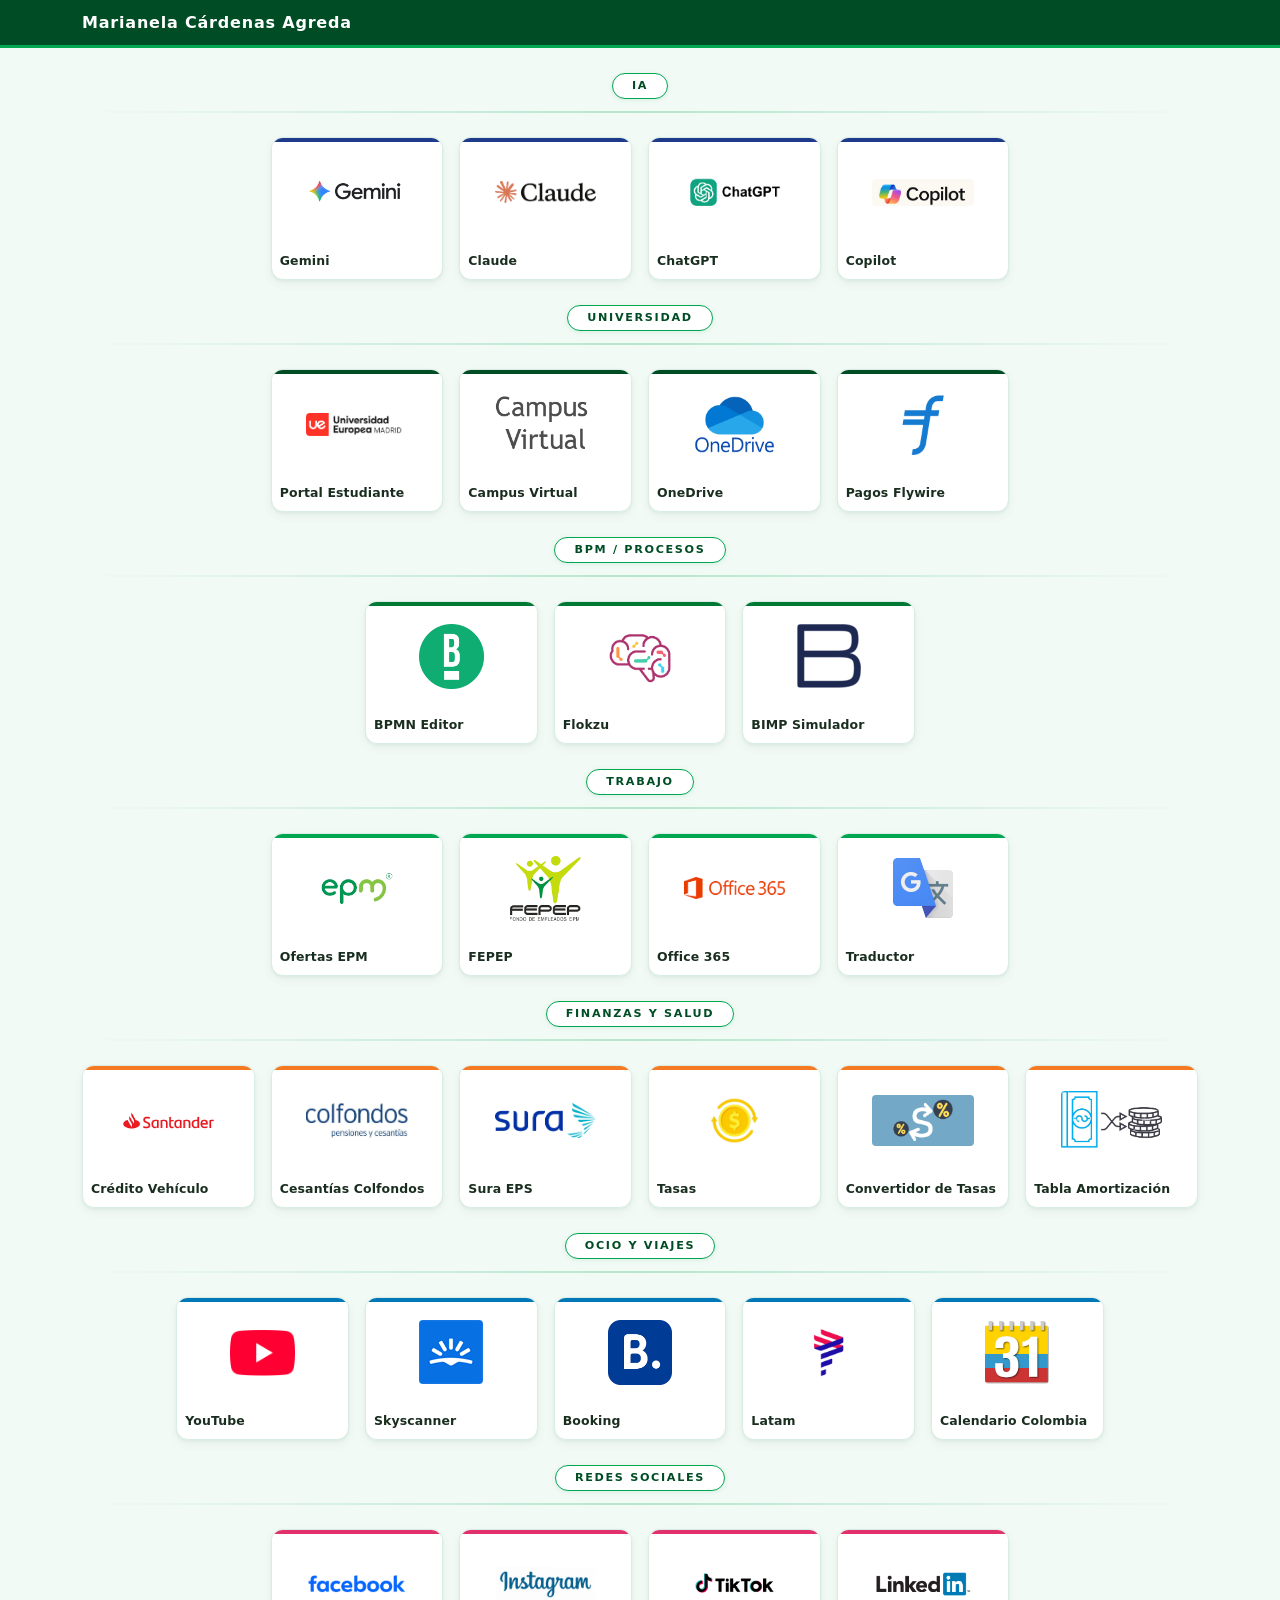
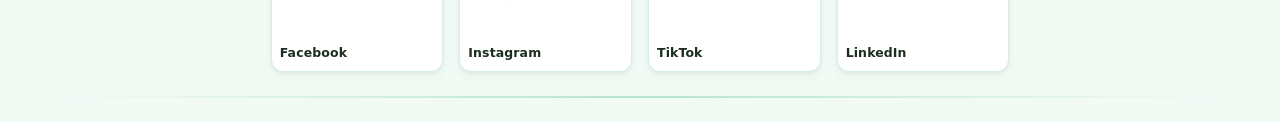
==== commit 3a5a38b4: "Terminado" ====
--- a/index.html
+++ b/index.html
@@ -5,6 +5,7 @@
     <meta charset="utf-8" />
     <meta name="viewport" content="width=device-width, initial-scale=1" />
     <title>Links Marianela</title>
+    <link rel="icon" type="image/png" href="img/mari.png?v=2" sizes="32x32" />
     <link rel="stylesheet" href="https://cdn.jsdelivr.net/npm/bootstrap@5.2.2/dist/css/bootstrap.min.css"
         integrity="sha384-Zenh87qX5JnK2Jl0vWa8Ck2rdkQ2Bzep5IDxbcnCeuOxjzrPF/et3URy9Bv1WTRi"
         crossorigin="anonymous" />
@@ -16,7 +17,7 @@
         <nav class="navbar bg-light">
             <div class="container">
                 <a class="navbar-brand" href="#">
-                    <h6>Marianela</h6>
+                    <h6>Marianela Cárdenas Agreda</h6>
                 </a>
             </div>
         </nav>
@@ -41,14 +42,6 @@
             </div>
             <div class="col-6 col-sm-4 col-md-3 col-lg-2">
                 <div class="solucion">
-                    <a target="_blank" href="https://www.perplexity.ai/">
-                        <div class="img-area"><img src="img/perplexity.png" alt="Perplexity" /></div>
-                        <p>Perplexity</p>
-                    </a>
-                </div>
-            </div>
-            <div class="col-6 col-sm-4 col-md-3 col-lg-2">
-                <div class="solucion">
                     <a target="_blank" href="https://claude.ai/new">
                         <div class="img-area"><img src="img/claude.png" alt="Claude" width=100% /></div>
                         <p>Claude</p>
@@ -85,25 +78,97 @@
         <div class="row g-3 justify-content-center seccion-universidad">
             <div class="col-6 col-sm-4 col-md-3 col-lg-2">
                 <div class="solucion">
-                    <a target="_blank" href="#">
-                        <div class="img-area"><img src="img/portal.png" alt="Portal Universidad" /></div>
+                    <a target="_blank" href="https://portaldelestudiante.universidadeuropea.es/home?check_logged_in=1">
+                        <div class="img-area"><img src="img/ue.png" alt="Portal Universidad" /></div>
                         <p>Portal Estudiante</p>
                     </a>
                 </div>
             </div>
             <div class="col-6 col-sm-4 col-md-3 col-lg-2">
                 <div class="solucion">
-                    <a target="_blank" href="#">
-                        <div class="img-area"><img src="img/campus.png" alt="Campus Virtual" /></div>
+                    <a target="_blank" href="https://campus.europaeducationgroup.es/?login_success=1">
+                        <div class="img-area"><img src="img/cv.png" alt="Campus Virtual" /></div>
                         <p>Campus Virtual</p>
                     </a>
                 </div>
             </div>
             <div class="col-6 col-sm-4 col-md-3 col-lg-2">
                 <div class="solucion">
-                    <a target="_blank" href="#">
+                    <a target="_blank" href="https://liveuem-my.sharepoint.com/shared">
                         <div class="img-area"><img src="img/onedrive.png" alt="OneDrive" /></div>
                         <p>OneDrive</p>
+                    </a>
+                </div>
+            </div>
+            <div class="col-6 col-sm-4 col-md-3 col-lg-2">
+                <div class="solucion">
+                    <a target="_blank" href="https://app.flywire.com/">
+                        <div class="img-area"><img src="img/flywire.png" alt="Flywire" /></div>
+                        <p>Pagos Flywire</p>
+                    </a>
+                </div>
+            </div>
+        </div>
+    </div>
+
+    <!-- 3. BPM / PROCESOS -->
+    <div class="container">
+        <div class="seccion-titulo text-center my-4">
+            <h2>BPM / Procesos</h2>
+            <hr class="separador">
+        </div>
+    </div>
+    <div class="container">
+        <div class="row g-3 justify-content-center seccion-bpm">
+            <div class="col-6 col-sm-4 col-md-3 col-lg-2">
+                <div class="solucion">
+                    <a target="_blank" href="https://demo.bpmn.io/">
+                        <div class="img-area"><img src="img/bpmn.png" alt="BPMN" /></div>
+                        <p>BPMN Editor</p>
+                    </a>
+                </div>
+            </div>
+            <div class="col-6 col-sm-4 col-md-3 col-lg-2">
+                <div class="solucion">
+                    <a target="_blank" href="https://app.flokzu.com/">
+                        <div class="img-area"><img src="img/flokzu.png" alt="Flokzu" /></div>
+                        <p>Flokzu</p>
+                    </a>
+                </div>
+            </div>
+            <div class="col-6 col-sm-4 col-md-3 col-lg-2">
+                <div class="solucion">
+                    <a target="_blank" href="https://bimp.cs.ut.ee/">
+                        <div class="img-area"><img src="img/bimp.png" alt="BIMP" /></div>
+                        <p>BIMP Simulador</p>
+                    </a>
+                </div>
+            </div>
+        </div>
+    </div>
+
+    <!-- 4. TRABAJO -->
+    <div class="container">
+        <div class="seccion-titulo text-center my-4">
+            <h2>Trabajo</h2>
+            <hr class="separador">
+        </div>
+    </div>
+    <div class="container">
+        <div class="row g-3 justify-content-center seccion-trabajo">
+            <div class="col-6 col-sm-4 col-md-3 col-lg-2">
+                <div class="solucion">
+                    <a target="_blank" href="https://hbcp.fa.us2.oraclecloud.com/hcmUI/CandidateExperience/es/sites/CX_1/jobs?mode=location">
+                        <div class="img-area"><img src="img/epm.png" alt="EPM" /></div>
+                        <p>Ofertas EPM</p>
+                    </a>
+                </div>
+            </div>
+            <div class="col-6 col-sm-4 col-md-3 col-lg-2">
+                <div class="solucion">
+                    <a target="_blank" href="https://www.fepep.com.co/mis-transacciones/portal-privado">
+                        <div class="img-area"><img src="img/fepep.png" alt="FEPEP" /></div>
+                        <p>FEPEP</p>
                     </a>
                 </div>
             </div>
@@ -117,14 +182,6 @@
             </div>
             <div class="col-6 col-sm-4 col-md-3 col-lg-2">
                 <div class="solucion">
-                    <a target="_blank" href="https://app.flywire.com/">
-                        <div class="img-area"><img src="img/flywire.png" alt="Flywire" /></div>
-                        <p>Pagos Flywire</p>
-                    </a>
-                </div>
-            </div>
-            <div class="col-6 col-sm-4 col-md-3 col-lg-2">
-                <div class="solucion">
                     <a target="_blank" href="https://translate.google.com/?sl=en&amp;tl=es&amp;op=translate">
                         <div class="img-area"><img src="img/traductor.png" alt="Traductor" /></div>
                         <p>Traductor</p>
@@ -134,59 +191,7 @@
         </div>
     </div>
 
-    <!-- 3. BPM / PROCESOS -->
-    <div class="container">
-        <div class="seccion-titulo text-center my-4">
-            <h2>BPM / Procesos</h2>
-            <hr class="separador">
-        </div>
-    </div>
-    <div class="container">
-        <div class="row g-3 justify-content-center seccion-bpm">
-            <div class="col-6 col-sm-4 col-md-3 col-lg-2">
-                <div class="solucion">
-                    <a target="_blank" href="https://demo.bpmn.io/">
-                        <div class="img-area"><img src="img/bpmn.png" alt="BPMN" /></div>
-                        <p>BPMN Editor</p>
-                    </a>
-                </div>
-            </div>
-            <div class="col-6 col-sm-4 col-md-3 col-lg-2">
-                <div class="solucion">
-                    <a target="_blank" href="https://app.flokzu.com/">
-                        <div class="img-area"><img src="img/flokzu.png" alt="Flokzu" /></div>
-                        <p>Flokzu</p>
-                    </a>
-                </div>
-            </div>
-            <div class="col-6 col-sm-4 col-md-3 col-lg-2">
-                <div class="solucion">
-                    <a target="_blank" href="https://bimp.cs.ut.ee/">
-                        <div class="img-area"><img src="img/bimp.png" alt="BIMP" /></div>
-                        <p>BIMP Simulador</p>
-                    </a>
-                </div>
-            </div>
-            <div class="col-6 col-sm-4 col-md-3 col-lg-2">
-                <div class="solucion">
-                    <a target="_blank" href="https://hbcp.fa.us2.oraclecloud.com/hcmUI/CandidateExperience/es/sites/CX_1/jobs?mode=location">
-                        <div class="img-area"><img src="img/epm.png" alt="EPM" /></div>
-                        <p>Ofertas EPM</p>
-                    </a>
-                </div>
-            </div>
-            <div class="col-6 col-sm-4 col-md-3 col-lg-2">
-                <div class="solucion">
-                    <a target="_blank" href="https://www.fepep.com.co/mis-transacciones/portal-privado">
-                        <div class="img-area"><img src="img/fepep.png" alt="FEPEP" /></div>
-                        <p>FEPEP</p>
-                    </a>
-                </div>
-            </div>
-        </div>
-    </div>
-
-    <!-- 4. FINANZAS Y SALUD -->
+    <!-- 5. FINANZAS Y SALUD -->
     <div class="container">
         <div class="seccion-titulo text-center my-4">
             <h2>Finanzas y Salud</h2>
@@ -197,7 +202,7 @@
         <div class="row g-3 justify-content-center seccion-finanzas">
             <div class="col-6 col-sm-4 col-md-3 col-lg-2">
                 <div class="solucion">
-                    <a target="_blank" href="https://www.santanderconsumer.com.co/">
+                    <a target="_blank" href="https://psepagos.santander.com.co/">
                         <div class="img-area"><img src="img/creditovehiculo.png" alt="Crédito Vehículo" /></div>
                         <p>Crédito Vehículo</p>
                     </a>
@@ -213,17 +218,17 @@
             </div>
             <div class="col-6 col-sm-4 col-md-3 col-lg-2">
                 <div class="solucion">
+                    <a target="_blank" href="https://login.sura.com/sso/servicelogin.aspx?continueTo=https%3A%2F%2Fportaleeps.epssura.com%2FServiciosUnClick%2F&amp;service=epssura">
+                        <div class="img-area"><img src="img/sura.png" alt="Sura" /></div>
+                        <p>Sura EPS</p>
+                    </a>
+                </div>
+            </div>
+            <div class="col-6 col-sm-4 col-md-3 col-lg-2">
+                <div class="solucion">
                     <a target="_blank" href="https://www.google.com/search?q=tasa+dolar">
                         <div class="img-area"><img src="img/dolar.png" alt="Tasas" /></div>
                         <p>Tasas</p>
-                    </a>
-                </div>
-            </div>
-            <div class="col-6 col-sm-4 col-md-3 col-lg-2">
-                <div class="solucion">
-                    <a target="_blank" href="https://login.sura.com/sso/servicelogin.aspx?continueTo=https%3A%2F%2Fportaleeps.epssura.com%2FServiciosUnClick%2F&amp;service=epssura">
-                        <div class="img-area"><img src="img/sura.png" alt="Sura" /></div>
-                        <p>Sura EPS</p>
                     </a>
                 </div>
             </div>
--- a/estilos/estilos.css
+++ b/estilos/estilos.css
@@ -126,9 +126,9 @@
 .seccion-redes .solucion              { --accent: #e1306c; --img-bg: #ffffff; }
 .seccion-redes .solucion:hover        { box-shadow: 0 10px 28px rgba(225, 48, 108, 0.22); }
 
-/* IA — gris carbón neutro */
-.seccion-ia .solucion                 { --accent: #2d3748; --img-bg: #ffffff; }
-.seccion-ia .solucion:hover           { box-shadow: 0 10px 28px rgba(45, 55, 72, 0.18); }
+/* IA — azul oscuro */
+.seccion-ia .solucion                 { --accent: #1e3a8a; --img-bg: #ffffff; }
+.seccion-ia .solucion:hover           { box-shadow: 0 10px 28px rgba(30, 58, 138, 0.2); }
 
 /* BPM — verde medio */
 .seccion-bpm .solucion                { --accent: #007934; --img-bg: #ffffff; }
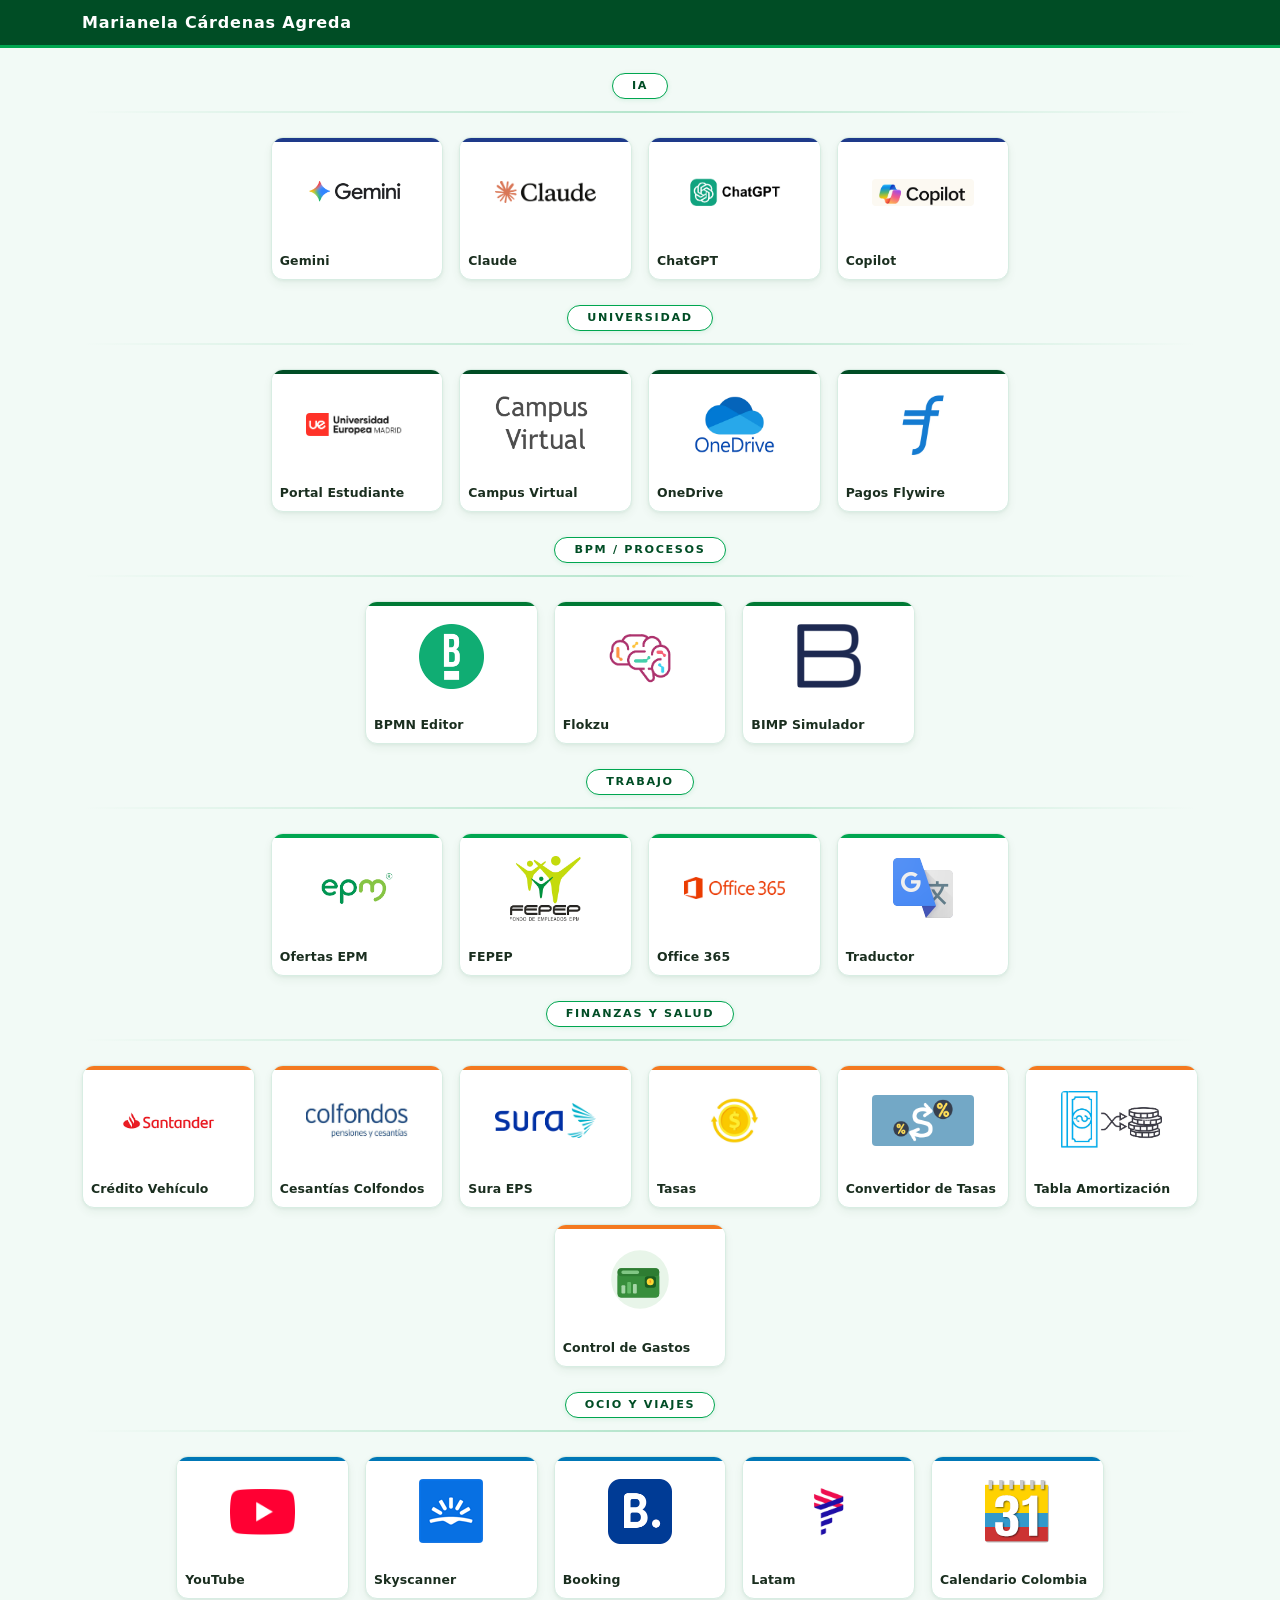
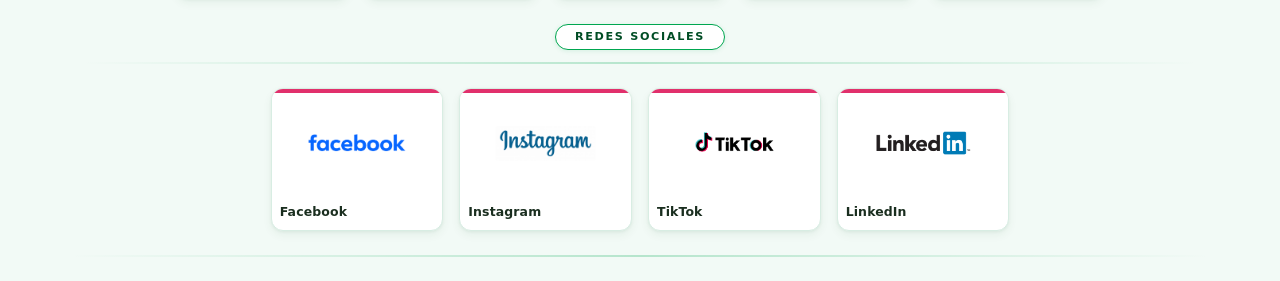
==== commit d992b8e0: "control de gastos" ====
--- a/index.html
+++ b/index.html
@@ -248,6 +248,14 @@
                     </a>
                 </div>
             </div>
+            <div class="col-6 col-sm-4 col-md-3 col-lg-2">
+                <div class="solucion">
+                    <a target="_blank" href="https://jbenavidesnati05.github.io/control_de_gastos/">
+                        <div class="img-area"><img src="img/control-gastos.svg" alt="Control de gastos" /></div>
+                        <p>Control de Gastos</p>
+                    </a>
+                </div>
+            </div>
         </div>
     </div>
 
